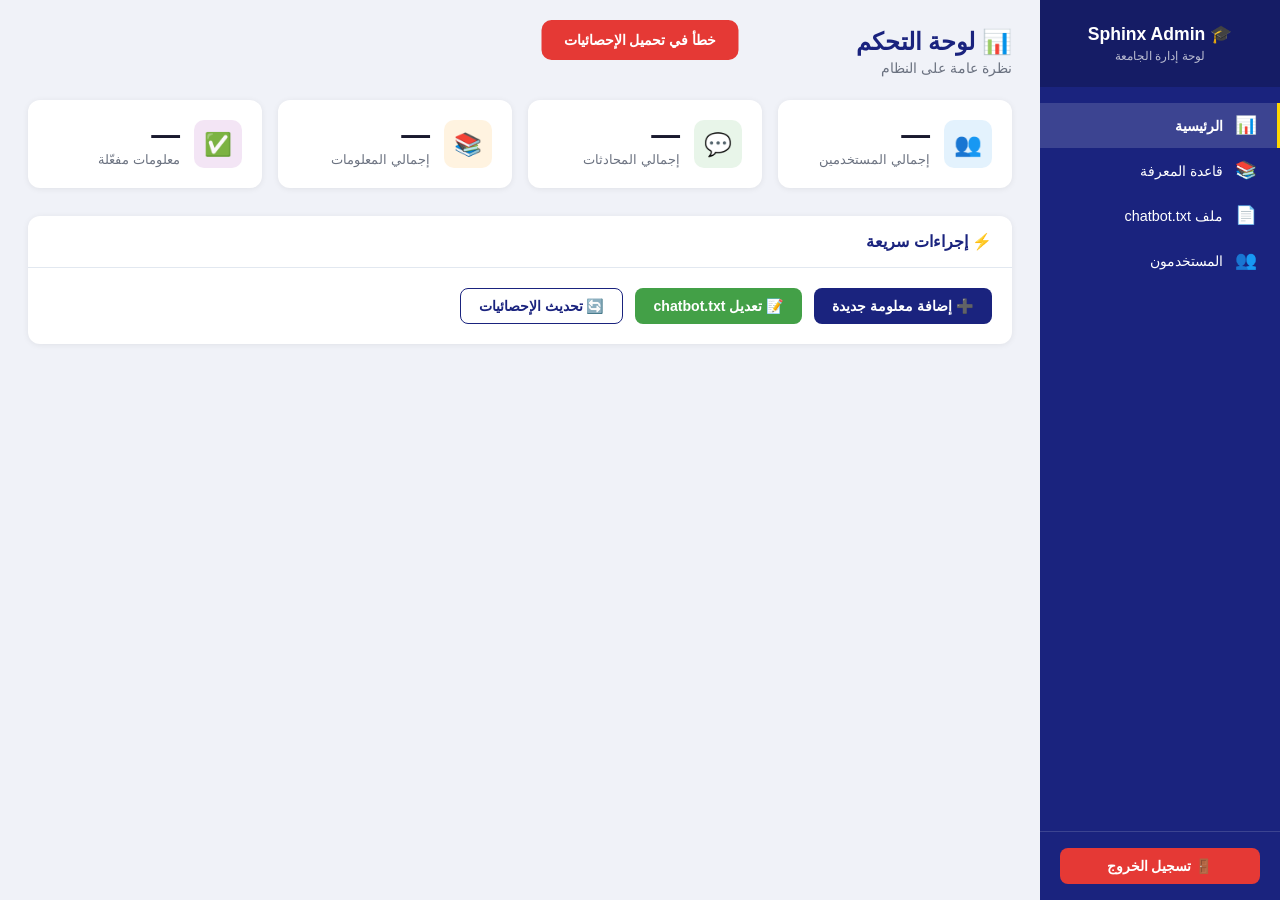
==== templates/admin.html @ 742e7df0 "Add files via upload" ====
<!DOCTYPE html>
<html lang="ar" dir="rtl">
<head>
  <meta charset="UTF-8" />
  <meta name="viewport" content="width=device-width, initial-scale=1.0" />
  <title>لوحة إدارة Sphinx University</title>
  <style>
    :root {
      --primary: #1a237e;
      --primary-light: #3949ab;
      --accent: #ffd600;
      --danger: #e53935;
      --success: #43a047;
      --warning: #fb8c00;
      --bg: #f0f2f8;
      --card: #ffffff;
      --text: #1a1a2e;
      --muted: #6b7280;
      --border: #e2e8f0;
    }

    * { box-sizing: border-box; margin: 0; padding: 0; }

    body {
      font-family: 'Segoe UI', Tahoma, Arial, sans-serif;
      background: var(--bg);
      color: var(--text);
      min-height: 100vh;
    }

    /* ── Sidebar ── */
    .layout { display: flex; min-height: 100vh; }

    .sidebar {
      width: 240px;
      background: var(--primary);
      color: #fff;
      display: flex;
      flex-direction: column;
      padding: 0;
      flex-shrink: 0;
    }

    .sidebar-logo {
      padding: 24px 20px;
      background: rgba(0,0,0,0.2);
      text-align: center;
    }
    .sidebar-logo h2 { font-size: 1.1rem; font-weight: 700; }
    .sidebar-logo p { font-size: 0.75rem; opacity: 0.7; margin-top: 4px; }

    .sidebar-nav { flex: 1; padding: 16px 0; }
    .nav-item {
      display: flex; align-items: center; gap: 12px;
      padding: 12px 20px; cursor: pointer;
      transition: background 0.2s; font-size: 0.9rem;
      border-right: 3px solid transparent;
    }
    .nav-item:hover { background: rgba(255,255,255,0.1); }
    .nav-item.active {
      background: rgba(255,255,255,0.15);
      border-right-color: var(--accent);
      font-weight: 600;
    }
    .nav-item .icon { font-size: 1.1rem; width: 22px; text-align: center; }

    .sidebar-footer {
      padding: 16px 20px;
      border-top: 1px solid rgba(255,255,255,0.15);
    }
    .logout-btn {
      width: 100%; padding: 10px; background: var(--danger);
      color: #fff; border: none; border-radius: 8px;
      cursor: pointer; font-size: 0.88rem; font-weight: 600;
    }
    .logout-btn:hover { background: #c62828; }

    /* ── Main Content ── */
    .main {
      flex: 1; padding: 28px; overflow-y: auto;
    }

    .page { display: none; }
    .page.active { display: block; }

    .page-header {
      margin-bottom: 24px;
    }
    .page-header h1 { font-size: 1.5rem; font-weight: 700; color: var(--primary); }
    .page-header p { color: var(--muted); font-size: 0.9rem; margin-top: 4px; }

    /* ── Stat Cards ── */
    .stats-grid {
      display: grid;
      grid-template-columns: repeat(auto-fit, minmax(180px, 1fr));
      gap: 16px;
      margin-bottom: 28px;
    }
    .stat-card {
      background: var(--card); border-radius: 12px;
      padding: 20px; box-shadow: 0 1px 6px rgba(0,0,0,0.07);
      display: flex; align-items: center; gap: 14px;
    }
    .stat-icon {
      width: 48px; height: 48px; border-radius: 10px;
      display: flex; align-items: center; justify-content: center;
      font-size: 1.4rem;
    }
    .stat-icon.blue { background: #e3f2fd; }
    .stat-icon.green { background: #e8f5e9; }
    .stat-icon.orange { background: #fff3e0; }
    .stat-icon.purple { background: #f3e5f5; }
    .stat-value { font-size: 1.8rem; font-weight: 700; line-height: 1; }
    .stat-label { font-size: 0.8rem; color: var(--muted); margin-top: 3px; }

    /* ── Card ── */
    .card {
      background: var(--card); border-radius: 12px;
      box-shadow: 0 1px 6px rgba(0,0,0,0.07);
      margin-bottom: 20px;
    }
    .card-header {
      padding: 16px 20px;
      border-bottom: 1px solid var(--border);
      display: flex; align-items: center; justify-content: space-between;
    }
    .card-header h3 { font-size: 1rem; font-weight: 600; color: var(--primary); }
    .card-body { padding: 20px; }

    /* ── Form ── */
    .form-row { display: grid; grid-template-columns: 1fr 1fr; gap: 14px; }
    .form-group { margin-bottom: 14px; }
    .form-group label {
      display: block; font-size: 0.84rem;
      font-weight: 600; color: var(--text); margin-bottom: 6px;
    }
    .form-group input,
    .form-group select,
    .form-group textarea {
      width: 100%; padding: 10px 12px;
      border: 1px solid var(--border); border-radius: 8px;
      font-size: 0.9rem; font-family: inherit;
      transition: border-color 0.2s;
      background: #fafafa;
    }
    .form-group input:focus,
    .form-group select:focus,
    .form-group textarea:focus {
      outline: none; border-color: var(--primary-light);
      background: #fff;
    }
    .form-group textarea { resize: vertical; min-height: 90px; }

    /* ── Buttons ── */
    .btn {
      padding: 9px 18px; border: none; border-radius: 8px;
      font-size: 0.88rem; font-weight: 600; cursor: pointer;
      transition: all 0.2s; display: inline-flex; align-items: center; gap: 6px;
    }
    .btn-primary { background: var(--primary); color: #fff; }
    .btn-primary:hover { background: var(--primary-light); }
    .btn-success { background: var(--success); color: #fff; }
    .btn-success:hover { background: #388e3c; }
    .btn-danger { background: var(--danger); color: #fff; }
    .btn-danger:hover { background: #c62828; }
    .btn-warning { background: var(--warning); color: #fff; }
    .btn-warning:hover { background: #e65100; }
    .btn-sm { padding: 5px 11px; font-size: 0.8rem; }
    .btn-outline {
      background: transparent; border: 1px solid var(--primary);
      color: var(--primary);
    }
    .btn-outline:hover { background: var(--primary); color: #fff; }

    /* ── Table ── */
    .table-wrap { overflow-x: auto; }
    table { width: 100%; border-collapse: collapse; font-size: 0.88rem; }
    thead th {
      background: #f8fafc; padding: 10px 14px;
      text-align: right; font-weight: 600;
      color: var(--muted); border-bottom: 1px solid var(--border);
    }
    tbody td {
      padding: 10px 14px; border-bottom: 1px solid var(--border);
      vertical-align: middle;
    }
    tbody tr:last-child td { border-bottom: none; }
    tbody tr:hover { background: #f8fafc; }

    .badge {
      display: inline-block; padding: 2px 9px;
      border-radius: 20px; font-size: 0.75rem; font-weight: 600;
    }
    .badge-active { background: #e8f5e9; color: var(--success); }
    .badge-inactive { background: #ffebee; color: var(--danger); }

    .actions { display: flex; gap: 6px; flex-wrap: wrap; }

    /* ── Textarea (chatbot.txt editor) ── */
    .txt-editor {
      width: 100%; min-height: 380px;
      font-family: 'Courier New', monospace;
      font-size: 0.85rem; line-height: 1.6;
      padding: 14px; border: 1px solid var(--border);
      border-radius: 8px; resize: vertical;
      background: #fafafa;
    }
    .txt-editor:focus { outline: none; border-color: var(--primary-light); background: #fff; }

    /* ── Toast ── */
    .toast-container {
      position: fixed; top: 20px; left: 50%; transform: translateX(-50%);
      z-index: 999; display: flex; flex-direction: column; gap: 8px; pointer-events: none;
    }
    .toast {
      padding: 12px 22px; border-radius: 10px;
      font-size: 0.9rem; font-weight: 600; color: #fff;
      animation: fadeInDown 0.3s ease;
      pointer-events: none;
    }
    .toast.success { background: var(--success); }
    .toast.error { background: var(--danger); }
    .toast.info { background: var(--primary-light); }
    @keyframes fadeInDown {
      from { opacity: 0; transform: translateY(-12px); }
      to { opacity: 1; transform: translateY(0); }
    }

    /* ── Modal ── */
    .modal-overlay {
      display: none; position: fixed; inset: 0;
      background: rgba(0,0,0,0.45); z-index: 100;
      align-items: center; justify-content: center;
    }
    .modal-overlay.open { display: flex; }
    .modal {
      background: var(--card); border-radius: 14px;
      padding: 28px; width: 92%; max-width: 520px;
      max-height: 90vh; overflow-y: auto;
      box-shadow: 0 8px 32px rgba(0,0,0,0.18);
    }
    .modal h3 { font-size: 1.1rem; font-weight: 700; margin-bottom: 18px; color: var(--primary); }
    .modal-actions { display: flex; gap: 10px; justify-content: flex-end; margin-top: 18px; }

    /* ── Loading ── */
    .loading {
      text-align: center; padding: 40px;
      color: var(--muted); font-size: 0.9rem;
    }

    .empty-state {
      text-align: center; padding: 40px;
      color: var(--muted);
    }
    .empty-state .icon { font-size: 2.5rem; margin-bottom: 10px; }

    /* truncate long text in table */
    .text-truncate {
      max-width: 220px; white-space: nowrap;
      overflow: hidden; text-overflow: ellipsis;
    }
  </style>
</head>
<body>

<div class="toast-container" id="toastContainer"></div>

<!-- Edit Modal -->
<div class="modal-overlay" id="editModal">
  <div class="modal">
    <h3>✏️ تعديل المعلومة</h3>
    <input type="hidden" id="editId" />
    <div class="form-row">
      <div class="form-group">
        <label>التصنيف</label>
        <input type="text" id="editCategory" placeholder="مثال: أكاديمي، مالي..." />
      </div>
      <div class="form-group">
        <label>العنوان</label>
        <input type="text" id="editTitle" placeholder="عنوان المعلومة" />
      </div>
    </div>
    <div class="form-group">
      <label>المحتوى</label>
      <textarea id="editContent" rows="5" placeholder="محتوى المعلومة..."></textarea>
    </div>
    <div class="modal-actions">
      <button class="btn btn-outline" onclick="closeModal()">إلغاء</button>
      <button class="btn btn-primary" onclick="saveEdit()">💾 حفظ التعديلات</button>
    </div>
  </div>
</div>

<div class="layout">
  <!-- Sidebar -->
  <aside class="sidebar">
    <div class="sidebar-logo">
      <h2>🎓 Sphinx Admin</h2>
      <p>لوحة إدارة الجامعة</p>
    </div>
    <nav class="sidebar-nav">
      <div class="nav-item active" onclick="showPage('dashboard')" id="nav-dashboard">
        <span class="icon">📊</span> الرئيسية
      </div>
      <div class="nav-item" onclick="showPage('knowledge')" id="nav-knowledge">
        <span class="icon">📚</span> قاعدة المعرفة
      </div>
      <div class="nav-item" onclick="showPage('txteditor')" id="nav-txteditor">
        <span class="icon">📄</span> ملف chatbot.txt
      </div>
      <div class="nav-item" onclick="showPage('users')" id="nav-users">
        <span class="icon">👥</span> المستخدمون
      </div>
    </nav>
    <div class="sidebar-footer">
      <button class="logout-btn" onclick="adminLogout()">🚪 تسجيل الخروج</button>
    </div>
  </aside>

  <!-- Main -->
  <main class="main">

    <!-- ── Dashboard ── -->
    <div class="page active" id="page-dashboard">
      <div class="page-header">
        <h1>📊 لوحة التحكم</h1>
        <p>نظرة عامة على النظام</p>
      </div>
      <div class="stats-grid">
        <div class="stat-card">
          <div class="stat-icon blue">👥</div>
          <div>
            <div class="stat-value" id="stat-users">—</div>
            <div class="stat-label">إجمالي المستخدمين</div>
          </div>
        </div>
        <div class="stat-card">
          <div class="stat-icon green">💬</div>
          <div>
            <div class="stat-value" id="stat-chats">—</div>
            <div class="stat-label">إجمالي المحادثات</div>
          </div>
        </div>
        <div class="stat-card">
          <div class="stat-icon orange">📚</div>
          <div>
            <div class="stat-value" id="stat-knowledge">—</div>
            <div class="stat-label">إجمالي المعلومات</div>
          </div>
        </div>
        <div class="stat-card">
          <div class="stat-icon purple">✅</div>
          <div>
            <div class="stat-value" id="stat-active">—</div>
            <div class="stat-label">معلومات مفعّلة</div>
          </div>
        </div>
      </div>

      <div class="card">
        <div class="card-header">
          <h3>⚡ إجراءات سريعة</h3>
        </div>
        <div class="card-body" style="display:flex; gap:12px; flex-wrap:wrap;">
          <button class="btn btn-primary" onclick="showPage('knowledge')">➕ إضافة معلومة جديدة</button>
          <button class="btn btn-success" onclick="showPage('txteditor')">📝 تعديل chatbot.txt</button>
          <button class="btn btn-outline" onclick="loadStats()">🔄 تحديث الإحصائيات</button>
        </div>
      </div>
    </div>

    <!-- ── Knowledge Base ── -->
    <div class="page" id="page-knowledge">
      <div class="page-header">
        <h1>📚 قاعدة المعرفة</h1>
        <p>إضافة وتعديل المعلومات التي يستخدمها الشات بوت</p>
      </div>

      <!-- Add Form -->
      <div class="card">
        <div class="card-header">
          <h3>➕ إضافة معلومة جديدة</h3>
        </div>
        <div class="card-body">
          <div class="form-row">
            <div class="form-group">
              <label>التصنيف</label>
              <input type="text" id="newCategory" placeholder="مثال: أكاديمي، مالي، قسم الهندسة..." />
            </div>
            <div class="form-group">
              <label>العنوان *</label>
              <input type="text" id="newTitle" placeholder="عنوان المعلومة" />
            </div>
          </div>
          <div class="form-group">
            <label>المحتوى *</label>
            <textarea id="newContent" rows="4" placeholder="اكتب المعلومة بالتفصيل هنا..."></textarea>
          </div>
          <button class="btn btn-primary" onclick="addEntry()">💾 حفظ المعلومة</button>
        </div>
      </div>

      <!-- Entries Table -->
      <div class="card">
        <div class="card-header">
          <h3>📋 المعلومات المحفوظة</h3>
          <button class="btn btn-outline btn-sm" onclick="loadEntries()">🔄 تحديث</button>
        </div>
        <div class="card-body">
          <div class="table-wrap">
            <table id="entriesTable">
              <thead>
                <tr>
                  <th>#</th>
                  <th>التصنيف</th>
                  <th>العنوان</th>
                  <th>المحتوى</th>
                  <th>الحالة</th>
                  <th>الإجراءات</th>
                </tr>
              </thead>
              <tbody id="entriesBody">
                <tr><td colspan="6" class="loading">⏳ جارٍ التحميل...</td></tr>
              </tbody>
            </table>
          </div>
        </div>
      </div>
    </div>

    <!-- ── chatbot.txt Editor ── -->
    <div class="page" id="page-txteditor">
      <div class="page-header">
        <h1>📄 تعديل chatbot.txt</h1>
        <p>تعديل مباشر لملف المعرفة الأساسي</p>
      </div>
      <div class="card">
        <div class="card-header">
          <h3>📝 محتوى الملف</h3>
          <div style="display:flex; gap:8px;">
            <button class="btn btn-outline btn-sm" onclick="loadTxt()">🔄 تحديث</button>
            <button class="btn btn-success btn-sm" onclick="saveTxt()">💾 حفظ</button>
          </div>
        </div>
        <div class="card-body">
          <p style="font-size:0.82rem; color:var(--muted); margin-bottom:10px;">
            ⚠️ هذا الملف هو المصدر الأساسي للمعرفة. أي تعديل يؤثر فوراً على الشات بوت.
          </p>
          <textarea class="txt-editor" id="txtContent" placeholder="محتوى chatbot.txt..."></textarea>
          <div style="margin-top:12px; display:flex; justify-content:flex-end;">
            <button class="btn btn-success" onclick="saveTxt()">💾 حفظ التغييرات</button>
          </div>
        </div>
      </div>
    </div>

    <!-- ── Users ── -->
    <div class="page" id="page-users">
      <div class="page-header">
        <h1>👥 المستخدمون</h1>
        <p>إدارة حسابات الطلاب المسجلين</p>
      </div>
      <div class="card">
        <div class="card-header">
          <h3>قائمة المستخدمين</h3>
          <button class="btn btn-outline btn-sm" onclick="loadUsers()">🔄 تحديث</button>
        </div>
        <div class="card-body">
          <div class="table-wrap">
            <table>
              <thead>
                <tr>
                  <th>#</th>
                  <th>اسم المستخدم</th>
                  <th>عدد المحادثات</th>
                  <th>الإجراءات</th>
                </tr>
              </thead>
              <tbody id="usersBody">
                <tr><td colspan="4" class="loading">⏳ جارٍ التحميل...</td></tr>
              </tbody>
            </table>
          </div>
        </div>
      </div>
    </div>

  </main>
</div>

<script>
  // ── Navigation ──
  function showPage(name) {
    document.querySelectorAll('.page').forEach(p => p.classList.remove('active'));
    document.querySelectorAll('.nav-item').forEach(n => n.classList.remove('active'));
    document.getElementById('page-' + name).classList.add('active');
    document.getElementById('nav-' + name).classList.add('active');

    if (name === 'dashboard') loadStats();
    if (name === 'knowledge') loadEntries();
    if (name === 'txteditor') loadTxt();
    if (name === 'users') loadUsers();
  }

  // ── Toast ──
  function toast(msg, type = 'info') {
    const c = document.getElementById('toastContainer');
    const t = document.createElement('div');
    t.className = `toast ${type}`;
    t.textContent = msg;
    c.appendChild(t);
    setTimeout(() => t.remove(), 3500);
  }

  // ── Logout ──
  async function adminLogout() {
    await fetch('/logout', { method: 'POST', credentials: 'include' });
    window.location.href = '/';
  }

  // ── Stats ──
  async function loadStats() {
    try {
      const r = await fetch('/admin/stats', { credentials: 'include' });
      const d = await r.json();
      if (d.success) {
        document.getElementById('stat-users').textContent = d.stats.total_users;
        document.getElementById('stat-chats').textContent = d.stats.total_chats;
        document.getElementById('stat-knowledge').textContent = d.stats.total_knowledge;
        document.getElementById('stat-active').textContent = d.stats.active_knowledge;
      }
    } catch (e) { toast('خطأ في تحميل الإحصائيات', 'error'); }
  }

  // ── Knowledge Entries ──
  let allEntries = [];

  async function loadEntries() {
    document.getElementById('entriesBody').innerHTML = '<tr><td colspan="6" class="loading">⏳ جارٍ التحميل...</td></tr>';
    try {
      const r = await fetch('/admin/knowledge', { credentials: 'include' });
      const d = await r.json();
      allEntries = d.entries || [];
      renderEntries();
    } catch (e) {
      toast('خطأ في تحميل المعلومات', 'error');
    }
  }

  function renderEntries() {
    const tbody = document.getElementById('entriesBody');
    if (!allEntries.length) {
      tbody.innerHTML = '<tr><td colspan="6"><div class="empty-state"><div class="icon">📭</div><p>لا توجد معلومات بعد</p></div></td></tr>';
      return;
    }
    tbody.innerHTML = allEntries.map((e, i) => `
      <tr>
        <td>${i + 1}</td>
        <td><span style="background:#e3f2fd;color:#1a237e;padding:2px 9px;border-radius:12px;font-size:0.78rem;">${e.category}</span></td>
        <td class="text-truncate" title="${e.title}">${e.title}</td>
        <td class="text-truncate" title="${e.content}">${e.content}</td>
        <td>
          <span class="badge ${e.is_active ? 'badge-active' : 'badge-inactive'}">
            ${e.is_active ? '✅ مفعّل' : '❌ معطّل'}
          </span>
        </td>
        <td>
          <div class="actions">
            <button class="btn btn-warning btn-sm" onclick="openEdit(${e.id})">✏️ تعديل</button>
            <button class="btn btn-outline btn-sm" onclick="toggleEntry(${e.id})">🔄 تبديل</button>
            <button class="btn btn-danger btn-sm" onclick="deleteEntry(${e.id})">🗑️ حذف</button>
          </div>
        </td>
      </tr>
    `).join('');
  }

  async function addEntry() {
    const category = document.getElementById('newCategory').value.trim() || 'General';
    const title = document.getElementById('newTitle').value.trim();
    const content = document.getElementById('newContent').value.trim();

    if (!title || !content) { toast('العنوان والمحتوى مطلوبان ⚠️', 'error'); return; }

    try {
      const r = await fetch('/admin/knowledge', {
        method: 'POST',
        headers: { 'Content-Type': 'application/json' },
        credentials: 'include',
        body: JSON.stringify({ category, title, content })
      });
      const d = await r.json();
      if (d.success) {
        toast('✅ تمت الإضافة بنجاح!', 'success');
        document.getElementById('newCategory').value = '';
        document.getElementById('newTitle').value = '';
        document.getElementById('newContent').value = '';
        loadEntries();
      } else {
        toast(d.error || 'خطأ في الإضافة', 'error');
      }
    } catch (e) { toast('خطأ في الاتصال', 'error'); }
  }

  async function deleteEntry(id) {
    if (!confirm('هل أنت متأكد من حذف هذه المعلومة؟')) return;
    try {
      const r = await fetch(`/admin/knowledge/${id}`, { method: 'DELETE', credentials: 'include' });
      const d = await r.json();
      if (d.success) { toast('🗑️ تم الحذف', 'info'); loadEntries(); }
      else toast(d.error, 'error');
    } catch (e) { toast('خطأ في الحذف', 'error'); }
  }

  async function toggleEntry(id) {
    try {
      const r = await fetch(`/admin/knowledge/${id}/toggle`, { method: 'POST', credentials: 'include' });
      const d = await r.json();
      if (d.success) { toast(d.message, 'info'); loadEntries(); }
      else toast(d.error, 'error');
    } catch (e) { toast('خطأ', 'error'); }
  }

  // ── Edit Modal ──
  function openEdit(id) {
    const entry = allEntries.find(e => e.id === id);
    if (!entry) return;
    document.getElementById('editId').value = entry.id;
    document.getElementById('editCategory').value = entry.category;
    document.getElementById('editTitle').value = entry.title;
    document.getElementById('editContent').value = entry.content;
    document.getElementById('editModal').classList.add('open');
  }

  function closeModal() {
    document.getElementById('editModal').classList.remove('open');
  }

  async function saveEdit() {
    const id = document.getElementById('editId').value;
    const category = document.getElementById('editCategory').value.trim() || 'General';
    const title = document.getElementById('editTitle').value.trim();
    const content = document.getElementById('editContent').value.trim();

    if (!title || !content) { toast('العنوان والمحتوى مطلوبان', 'error'); return; }

    try {
      const r = await fetch(`/admin/knowledge/${id}`, {
        method: 'PUT',
        headers: { 'Content-Type': 'application/json' },
        credentials: 'include',
        body: JSON.stringify({ category, title, content })
      });
      const d = await r.json();
      if (d.success) { toast('✅ تم التحديث!', 'success'); closeModal(); loadEntries(); }
      else toast(d.error, 'error');
    } catch (e) { toast('خطأ في التحديث', 'error'); }
  }

  // Close modal on overlay click
  document.getElementById('editModal').addEventListener('click', function(e) {
    if (e.target === this) closeModal();
  });

  // ── chatbot.txt ──
  async function loadTxt() {
    try {
      const r = await fetch('/admin/chatbot-txt', { credentials: 'include' });
      const d = await r.json();
      if (d.success) document.getElementById('txtContent').value = d.content;
      else toast(d.error, 'error');
    } catch (e) { toast('خطأ في تحميل الملف', 'error'); }
  }

  async function saveTxt() {
    const content = document.getElementById('txtContent').value;
    try {
      const r = await fetch('/admin/chatbot-txt', {
        method: 'POST',
        headers: { 'Content-Type': 'application/json' },
        credentials: 'include',
        body: JSON.stringify({ content })
      });
      const d = await r.json();
      if (d.success) toast(d.message, 'success');
      else toast(d.error, 'error');
    } catch (e) { toast('خطأ في الحفظ', 'error'); }
  }

  // ── Users ──
  async function loadUsers() {
    document.getElementById('usersBody').innerHTML = '<tr><td colspan="4" class="loading">⏳ جارٍ التحميل...</td></tr>';
    try {
      const r = await fetch('/admin/users', { credentials: 'include' });
      const d = await r.json();
      const users = d.users || [];
      if (!users.length) {
        document.getElementById('usersBody').innerHTML = '<tr><td colspan="4"><div class="empty-state"><div class="icon">👥</div><p>لا يوجد مستخدمون</p></div></td></tr>';
        return;
      }
      document.getElementById('usersBody').innerHTML = users.map((u, i) => `
        <tr>
          <td>${i + 1}</td>
          <td><strong>${u.username}</strong></td>
          <td>${u.chat_count}</td>
          <td>
            <button class="btn btn-danger btn-sm" onclick="deleteUser(${u.id}, '${u.username}')">🗑️ حذف</button>
          </td>
        </tr>
      `).join('');
    } catch (e) { toast('خطأ في تحميل المستخدمين', 'error'); }
  }

  async function deleteUser(id, name) {
    if (!confirm(`هل أنت متأكد من حذف المستخدم "${name}"؟ سيتم حذف جميع محادثاته أيضاً.`)) return;
    try {
      const r = await fetch(`/admin/users/${id}`, { method: 'DELETE', credentials: 'include' });
      const d = await r.json();
      if (d.success) { toast('تم حذف المستخدم', 'info'); loadUsers(); }
      else toast(d.error, 'error');
    } catch (e) { toast('خطأ في الحذف', 'error'); }
  }

  // ── Init ──
  loadStats();
</script>
</body>
</html>
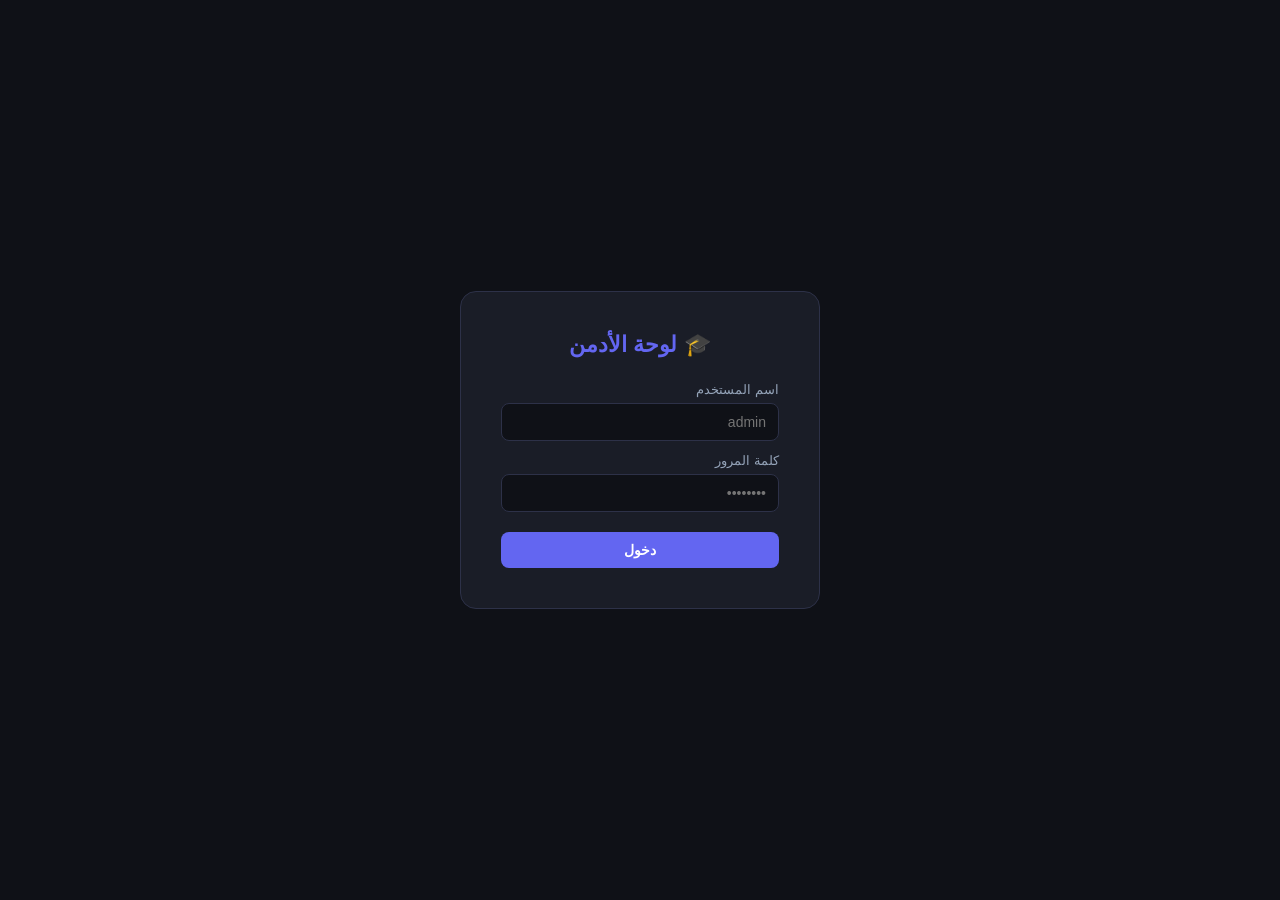
==== commit 0d551b0a: "Add files via upload" ====
--- a/templates/admin.html
+++ b/templates/admin.html
@@ -2,727 +2,515 @@
 <html lang="ar" dir="rtl">
 <head>
   <meta charset="UTF-8" />
-  <meta name="viewport" content="width=device-width, initial-scale=1.0" />
-  <title>لوحة إدارة Sphinx University</title>
+  <meta name="viewport" content="width=device-width, initial-scale=1.0"/>
+  <title>Admin Panel - Sphinx University</title>
   <style>
-    :root {
-      --primary: #1a237e;
-      --primary-light: #3949ab;
-      --accent: #ffd600;
-      --danger: #e53935;
-      --success: #43a047;
-      --warning: #fb8c00;
-      --bg: #f0f2f8;
-      --card: #ffffff;
-      --text: #1a1a2e;
-      --muted: #6b7280;
-      --border: #e2e8f0;
-    }
-
     * { box-sizing: border-box; margin: 0; padding: 0; }
-
-    body {
-      font-family: 'Segoe UI', Tahoma, Arial, sans-serif;
-      background: var(--bg);
-      color: var(--text);
-      min-height: 100vh;
-    }
-
-    /* ── Sidebar ── */
-    .layout { display: flex; min-height: 100vh; }
-
-    .sidebar {
-      width: 240px;
-      background: var(--primary);
-      color: #fff;
-      display: flex;
-      flex-direction: column;
-      padding: 0;
-      flex-shrink: 0;
-    }
-
-    .sidebar-logo {
-      padding: 24px 20px;
-      background: rgba(0,0,0,0.2);
-      text-align: center;
-    }
-    .sidebar-logo h2 { font-size: 1.1rem; font-weight: 700; }
-    .sidebar-logo p { font-size: 0.75rem; opacity: 0.7; margin-top: 4px; }
-
-    .sidebar-nav { flex: 1; padding: 16px 0; }
-    .nav-item {
-      display: flex; align-items: center; gap: 12px;
-      padding: 12px 20px; cursor: pointer;
-      transition: background 0.2s; font-size: 0.9rem;
-      border-right: 3px solid transparent;
-    }
-    .nav-item:hover { background: rgba(255,255,255,0.1); }
-    .nav-item.active {
-      background: rgba(255,255,255,0.15);
-      border-right-color: var(--accent);
-      font-weight: 600;
-    }
-    .nav-item .icon { font-size: 1.1rem; width: 22px; text-align: center; }
-
-    .sidebar-footer {
-      padding: 16px 20px;
-      border-top: 1px solid rgba(255,255,255,0.15);
-    }
-    .logout-btn {
-      width: 100%; padding: 10px; background: var(--danger);
-      color: #fff; border: none; border-radius: 8px;
-      cursor: pointer; font-size: 0.88rem; font-weight: 600;
-    }
-    .logout-btn:hover { background: #c62828; }
-
-    /* ── Main Content ── */
-    .main {
-      flex: 1; padding: 28px; overflow-y: auto;
-    }
-
+    body { font-family: 'Segoe UI', Tahoma, Arial, sans-serif; background: #0f1117; color: #e2e8f0; direction: rtl; }
+
+    /* Sidebar */
+    .sidebar { position: fixed; right: 0; top: 0; width: 240px; height: 100vh; background: #1a1d27; border-left: 1px solid #2d3148; padding: 24px 16px; display: flex; flex-direction: column; gap: 8px; z-index: 100; }
+    .sidebar-logo { font-size: 20px; font-weight: 700; color: #6366f1; margin-bottom: 24px; text-align: center; }
+    .nav-item { display: flex; align-items: center; gap: 10px; padding: 10px 14px; border-radius: 10px; cursor: pointer; color: #94a3b8; font-size: 14px; transition: all 0.2s; border: none; background: none; width: 100%; text-align: right; }
+    .nav-item:hover, .nav-item.active { background: #2d3148; color: #e2e8f0; }
+    .nav-item span.icon { font-size: 18px; }
+
+    /* Main */
+    .main { margin-right: 240px; padding: 32px; min-height: 100vh; }
     .page { display: none; }
     .page.active { display: block; }
 
-    .page-header {
-      margin-bottom: 24px;
-    }
-    .page-header h1 { font-size: 1.5rem; font-weight: 700; color: var(--primary); }
-    .page-header p { color: var(--muted); font-size: 0.9rem; margin-top: 4px; }
-
-    /* ── Stat Cards ── */
-    .stats-grid {
-      display: grid;
-      grid-template-columns: repeat(auto-fit, minmax(180px, 1fr));
-      gap: 16px;
-      margin-bottom: 28px;
-    }
-    .stat-card {
-      background: var(--card); border-radius: 12px;
-      padding: 20px; box-shadow: 0 1px 6px rgba(0,0,0,0.07);
-      display: flex; align-items: center; gap: 14px;
-    }
-    .stat-icon {
-      width: 48px; height: 48px; border-radius: 10px;
-      display: flex; align-items: center; justify-content: center;
-      font-size: 1.4rem;
-    }
-    .stat-icon.blue { background: #e3f2fd; }
-    .stat-icon.green { background: #e8f5e9; }
-    .stat-icon.orange { background: #fff3e0; }
-    .stat-icon.purple { background: #f3e5f5; }
-    .stat-value { font-size: 1.8rem; font-weight: 700; line-height: 1; }
-    .stat-label { font-size: 0.8rem; color: var(--muted); margin-top: 3px; }
-
-    /* ── Card ── */
-    .card {
-      background: var(--card); border-radius: 12px;
-      box-shadow: 0 1px 6px rgba(0,0,0,0.07);
-      margin-bottom: 20px;
-    }
-    .card-header {
-      padding: 16px 20px;
-      border-bottom: 1px solid var(--border);
-      display: flex; align-items: center; justify-content: space-between;
-    }
-    .card-header h3 { font-size: 1rem; font-weight: 600; color: var(--primary); }
-    .card-body { padding: 20px; }
-
-    /* ── Form ── */
-    .form-row { display: grid; grid-template-columns: 1fr 1fr; gap: 14px; }
-    .form-group { margin-bottom: 14px; }
-    .form-group label {
-      display: block; font-size: 0.84rem;
-      font-weight: 600; color: var(--text); margin-bottom: 6px;
-    }
-    .form-group input,
-    .form-group select,
-    .form-group textarea {
-      width: 100%; padding: 10px 12px;
-      border: 1px solid var(--border); border-radius: 8px;
-      font-size: 0.9rem; font-family: inherit;
-      transition: border-color 0.2s;
-      background: #fafafa;
-    }
-    .form-group input:focus,
-    .form-group select:focus,
-    .form-group textarea:focus {
-      outline: none; border-color: var(--primary-light);
-      background: #fff;
-    }
-    .form-group textarea { resize: vertical; min-height: 90px; }
-
-    /* ── Buttons ── */
-    .btn {
-      padding: 9px 18px; border: none; border-radius: 8px;
-      font-size: 0.88rem; font-weight: 600; cursor: pointer;
-      transition: all 0.2s; display: inline-flex; align-items: center; gap: 6px;
-    }
-    .btn-primary { background: var(--primary); color: #fff; }
-    .btn-primary:hover { background: var(--primary-light); }
-    .btn-success { background: var(--success); color: #fff; }
-    .btn-success:hover { background: #388e3c; }
-    .btn-danger { background: var(--danger); color: #fff; }
-    .btn-danger:hover { background: #c62828; }
-    .btn-warning { background: var(--warning); color: #fff; }
-    .btn-warning:hover { background: #e65100; }
-    .btn-sm { padding: 5px 11px; font-size: 0.8rem; }
-    .btn-outline {
-      background: transparent; border: 1px solid var(--primary);
-      color: var(--primary);
-    }
-    .btn-outline:hover { background: var(--primary); color: #fff; }
-
-    /* ── Table ── */
-    .table-wrap { overflow-x: auto; }
-    table { width: 100%; border-collapse: collapse; font-size: 0.88rem; }
-    thead th {
-      background: #f8fafc; padding: 10px 14px;
-      text-align: right; font-weight: 600;
-      color: var(--muted); border-bottom: 1px solid var(--border);
-    }
-    tbody td {
-      padding: 10px 14px; border-bottom: 1px solid var(--border);
-      vertical-align: middle;
-    }
-    tbody tr:last-child td { border-bottom: none; }
-    tbody tr:hover { background: #f8fafc; }
-
-    .badge {
-      display: inline-block; padding: 2px 9px;
-      border-radius: 20px; font-size: 0.75rem; font-weight: 600;
-    }
-    .badge-active { background: #e8f5e9; color: var(--success); }
-    .badge-inactive { background: #ffebee; color: var(--danger); }
-
-    .actions { display: flex; gap: 6px; flex-wrap: wrap; }
-
-    /* ── Textarea (chatbot.txt editor) ── */
-    .txt-editor {
-      width: 100%; min-height: 380px;
-      font-family: 'Courier New', monospace;
-      font-size: 0.85rem; line-height: 1.6;
-      padding: 14px; border: 1px solid var(--border);
-      border-radius: 8px; resize: vertical;
-      background: #fafafa;
-    }
-    .txt-editor:focus { outline: none; border-color: var(--primary-light); background: #fff; }
-
-    /* ── Toast ── */
-    .toast-container {
-      position: fixed; top: 20px; left: 50%; transform: translateX(-50%);
-      z-index: 999; display: flex; flex-direction: column; gap: 8px; pointer-events: none;
-    }
-    .toast {
-      padding: 12px 22px; border-radius: 10px;
-      font-size: 0.9rem; font-weight: 600; color: #fff;
-      animation: fadeInDown 0.3s ease;
-      pointer-events: none;
-    }
-    .toast.success { background: var(--success); }
-    .toast.error { background: var(--danger); }
-    .toast.info { background: var(--primary-light); }
-    @keyframes fadeInDown {
-      from { opacity: 0; transform: translateY(-12px); }
-      to { opacity: 1; transform: translateY(0); }
-    }
-
-    /* ── Modal ── */
-    .modal-overlay {
-      display: none; position: fixed; inset: 0;
-      background: rgba(0,0,0,0.45); z-index: 100;
-      align-items: center; justify-content: center;
-    }
-    .modal-overlay.open { display: flex; }
-    .modal {
-      background: var(--card); border-radius: 14px;
-      padding: 28px; width: 92%; max-width: 520px;
-      max-height: 90vh; overflow-y: auto;
-      box-shadow: 0 8px 32px rgba(0,0,0,0.18);
-    }
-    .modal h3 { font-size: 1.1rem; font-weight: 700; margin-bottom: 18px; color: var(--primary); }
-    .modal-actions { display: flex; gap: 10px; justify-content: flex-end; margin-top: 18px; }
-
-    /* ── Loading ── */
-    .loading {
-      text-align: center; padding: 40px;
-      color: var(--muted); font-size: 0.9rem;
-    }
-
-    .empty-state {
-      text-align: center; padding: 40px;
-      color: var(--muted);
-    }
-    .empty-state .icon { font-size: 2.5rem; margin-bottom: 10px; }
-
-    /* truncate long text in table */
-    .text-truncate {
-      max-width: 220px; white-space: nowrap;
-      overflow: hidden; text-overflow: ellipsis;
+    h1 { font-size: 24px; font-weight: 700; margin-bottom: 24px; color: #f1f5f9; }
+    h2 { font-size: 18px; font-weight: 600; margin-bottom: 16px; color: #cbd5e1; }
+
+    /* Stats Cards */
+    .stats-grid { display: grid; grid-template-columns: repeat(4, 1fr); gap: 16px; margin-bottom: 32px; }
+    .stat-card { background: #1a1d27; border: 1px solid #2d3148; border-radius: 12px; padding: 20px; text-align: center; }
+    .stat-card .num { font-size: 32px; font-weight: 700; color: #6366f1; }
+    .stat-card .label { font-size: 13px; color: #64748b; margin-top: 4px; }
+
+    /* Forms */
+    .card { background: #1a1d27; border: 1px solid #2d3148; border-radius: 12px; padding: 24px; margin-bottom: 24px; }
+    .form-grid { display: grid; grid-template-columns: 1fr 1fr; gap: 12px; }
+    .form-grid.three { grid-template-columns: 1fr 1fr 1fr; }
+    .form-group { display: flex; flex-direction: column; gap: 6px; }
+    .form-group.full { grid-column: 1 / -1; }
+    label { font-size: 13px; color: #94a3b8; }
+    input, select, textarea { background: #0f1117; border: 1px solid #2d3148; border-radius: 8px; padding: 10px 12px; color: #e2e8f0; font-size: 14px; width: 100%; outline: none; transition: border 0.2s; font-family: inherit; direction: rtl; }
+    input:focus, select:focus, textarea:focus { border-color: #6366f1; }
+    textarea { resize: vertical; min-height: 80px; }
+
+    /* Buttons */
+    .btn { padding: 10px 20px; border-radius: 8px; border: none; cursor: pointer; font-size: 14px; font-weight: 600; transition: all 0.2s; }
+    .btn-primary { background: #6366f1; color: white; }
+    .btn-primary:hover { background: #5254d4; }
+    .btn-danger { background: #ef4444; color: white; padding: 6px 12px; font-size: 12px; }
+    .btn-danger:hover { background: #dc2626; }
+    .btn-warning { background: #f59e0b; color: white; padding: 6px 12px; font-size: 12px; }
+    .btn-warning:hover { background: #d97706; }
+    .btn-sm { padding: 6px 12px; font-size: 12px; }
+
+    /* Table */
+    table { width: 100%; border-collapse: collapse; }
+    th { background: #1e2235; color: #64748b; font-size: 12px; font-weight: 600; padding: 12px 16px; text-align: right; border-bottom: 1px solid #2d3148; }
+    td { padding: 12px 16px; border-bottom: 1px solid #1e2235; font-size: 13px; vertical-align: middle; }
+    tr:last-child td { border-bottom: none; }
+    tr:hover td { background: #1e2235; }
+
+    /* Badges */
+    .badge { display: inline-block; padding: 3px 10px; border-radius: 20px; font-size: 11px; font-weight: 600; }
+    .badge-green { background: #14532d; color: #4ade80; }
+    .badge-red { background: #450a0a; color: #f87171; }
+    .badge-blue { background: #1e3a5f; color: #60a5fa; }
+    .badge-yellow { background: #451a03; color: #fbbf24; }
+
+    /* Alert */
+    .alert { padding: 12px 16px; border-radius: 8px; margin-bottom: 16px; font-size: 14px; }
+    .alert-success { background: #14532d; color: #4ade80; border: 1px solid #166534; }
+    .alert-error { background: #450a0a; color: #f87171; border: 1px solid #7f1d1d; }
+
+    /* Login overlay */
+    #login-overlay { position: fixed; inset: 0; background: #0f1117; display: flex; align-items: center; justify-content: center; z-index: 999; }
+    .login-box { background: #1a1d27; border: 1px solid #2d3148; border-radius: 16px; padding: 40px; width: 360px; }
+    .login-box h2 { text-align: center; margin-bottom: 24px; color: #6366f1; font-size: 22px; }
+
+    .actions-cell { display: flex; gap: 8px; }
+
+    @media (max-width: 900px) {
+      .sidebar { display: none; }
+      .main { margin-right: 0; padding: 16px; }
+      .stats-grid { grid-template-columns: 1fr 1fr; }
+      .form-grid, .form-grid.three { grid-template-columns: 1fr; }
     }
   </style>
 </head>
 <body>
 
-<div class="toast-container" id="toastContainer"></div>
-
-<!-- Edit Modal -->
-<div class="modal-overlay" id="editModal">
-  <div class="modal">
-    <h3>✏️ تعديل المعلومة</h3>
-    <input type="hidden" id="editId" />
-    <div class="form-row">
-      <div class="form-group">
-        <label>التصنيف</label>
-        <input type="text" id="editCategory" placeholder="مثال: أكاديمي، مالي..." />
-      </div>
-      <div class="form-group">
-        <label>العنوان</label>
-        <input type="text" id="editTitle" placeholder="عنوان المعلومة" />
-      </div>
-    </div>
-    <div class="form-group">
-      <label>المحتوى</label>
-      <textarea id="editContent" rows="5" placeholder="محتوى المعلومة..."></textarea>
-    </div>
-    <div class="modal-actions">
-      <button class="btn btn-outline" onclick="closeModal()">إلغاء</button>
-      <button class="btn btn-primary" onclick="saveEdit()">💾 حفظ التعديلات</button>
-    </div>
+<!-- Login Overlay -->
+<div id="login-overlay">
+  <div class="login-box">
+    <h2>🎓 لوحة الأدمن</h2>
+    <div id="login-alert"></div>
+    <div class="form-group" style="margin-bottom:12px">
+      <label>اسم المستخدم</label>
+      <input type="text" id="admin-username" placeholder="admin" />
+    </div>
+    <div class="form-group" style="margin-bottom:20px">
+      <label>كلمة المرور</label>
+      <input type="password" id="admin-password" placeholder="••••••••" />
+    </div>
+    <button class="btn btn-primary" style="width:100%" onclick="adminLogin()">دخول</button>
   </div>
 </div>
 
-<div class="layout">
-  <!-- Sidebar -->
-  <aside class="sidebar">
-    <div class="sidebar-logo">
-      <h2>🎓 Sphinx Admin</h2>
-      <p>لوحة إدارة الجامعة</p>
-    </div>
-    <nav class="sidebar-nav">
-      <div class="nav-item active" onclick="showPage('dashboard')" id="nav-dashboard">
-        <span class="icon">📊</span> الرئيسية
+<!-- Sidebar -->
+<div class="sidebar">
+  <div class="sidebar-logo">🎓 Sphinx Admin</div>
+  <button class="nav-item active" onclick="showPage('dashboard', this)"><span class="icon">📊</span> Dashboard</button>
+  <button class="nav-item" onclick="showPage('exams', this)"><span class="icon">📅</span> جداول الامتحانات</button>
+  <button class="nav-item" onclick="showPage('announcements', this)"><span class="icon">📢</span> الإعلانات</button>
+  <div style="flex:1"></div>
+  <button class="nav-item" onclick="adminLogout()" style="color:#ef4444"><span class="icon">🚪</span> تسجيل الخروج</button>
+</div>
+
+<!-- Main Content -->
+<div class="main">
+
+  <!-- Dashboard Page -->
+  <div id="page-dashboard" class="page active">
+    <h1>📊 لوحة التحكم</h1>
+    <div class="stats-grid">
+      <div class="stat-card"><div class="num" id="stat-users">-</div><div class="label">إجمالي الطلاب</div></div>
+      <div class="stat-card"><div class="num" id="stat-chats">-</div><div class="label">إجمالي المحادثات</div></div>
+      <div class="stat-card"><div class="num" id="stat-exams">-</div><div class="label">امتحانات مسجلة</div></div>
+      <div class="stat-card"><div class="num" id="stat-ann">-</div><div class="label">إعلانات نشطة</div></div>
+    </div>
+    <div class="card">
+      <h2>مرحباً بك في لوحة الأدمن 👋</h2>
+      <p style="color:#64748b; line-height:1.7; font-size:14px">
+        من هنا تستطيع إدارة جداول الامتحانات والإعلانات بشكل ديناميكي. 
+        البوت سيقرأ البيانات مباشرة من قاعدة البيانات ويرد على الطلاب بمعلومات حقيقية ومحدثة.
+      </p>
+    </div>
+  </div>
+
+  <!-- Exams Page -->
+  <div id="page-exams" class="page">
+    <h1>📅 جداول الامتحانات</h1>
+
+    <div class="card">
+      <h2>إضافة امتحان جديد</h2>
+      <div id="exam-alert"></div>
+      <div class="form-grid three">
+        <div class="form-group">
+          <label>اسم المادة *</label>
+          <input type="text" id="exam-course" placeholder="Artificial Intelligence" />
+        </div>
+        <div class="form-group">
+          <label>كود المادة</label>
+          <input type="text" id="exam-code" placeholder="CS401" />
+        </div>
+        <div class="form-group">
+          <label>تاريخ الامتحان *</label>
+          <input type="text" id="exam-date" placeholder="5 June 2025" />
+        </div>
+        <div class="form-group">
+          <label>الوقت</label>
+          <input type="text" id="exam-time" placeholder="10:00 AM" />
+        </div>
+        <div class="form-group">
+          <label>القاعة / المكان</label>
+          <input type="text" id="exam-location" placeholder="Hall A - Building 3" />
+        </div>
+        <div class="form-group">
+          <label>ملاحظات</label>
+          <input type="text" id="exam-notes" placeholder="أحضر الكارنيه" />
+        </div>
       </div>
-      <div class="nav-item" onclick="showPage('knowledge')" id="nav-knowledge">
-        <span class="icon">📚</span> قاعدة المعرفة
+      <div style="margin-top:16px">
+        <button class="btn btn-primary" onclick="addExam()">➕ إضافة الامتحان</button>
       </div>
-      <div class="nav-item" onclick="showPage('txteditor')" id="nav-txteditor">
-        <span class="icon">📄</span> ملف chatbot.txt
+    </div>
+
+    <div class="card">
+      <h2>الامتحانات المسجلة</h2>
+      <div id="exams-table-container">
+        <table>
+          <thead>
+            <tr>
+              <th>المادة</th><th>الكود</th><th>التاريخ</th><th>الوقت</th><th>المكان</th><th>ملاحظات</th><th>إجراءات</th>
+            </tr>
+          </thead>
+          <tbody id="exams-table-body">
+            <tr><td colspan="7" style="text-align:center; color:#64748b">جاري التحميل...</td></tr>
+          </tbody>
+        </table>
       </div>
-      <div class="nav-item" onclick="showPage('users')" id="nav-users">
-        <span class="icon">👥</span> المستخدمون
+    </div>
+  </div>
+
+  <!-- Announcements Page -->
+  <div id="page-announcements" class="page">
+    <h1>📢 الإعلانات</h1>
+
+    <div class="card">
+      <h2>إضافة إعلان جديد</h2>
+      <div id="ann-alert"></div>
+      <div class="form-grid">
+        <div class="form-group">
+          <label>عنوان الإعلان *</label>
+          <input type="text" id="ann-title" placeholder="تأجيل امتحان الـ AI" />
+        </div>
+        <div class="form-group">
+          <label>التصنيف</label>
+          <select id="ann-category">
+            <option value="general">عام</option>
+            <option value="deadline">موعد نهائي</option>
+            <option value="exam">امتحان</option>
+            <option value="event">فعالية</option>
+            <option value="holiday">إجازة</option>
+          </select>
+        </div>
+        <div class="form-group full">
+          <label>المحتوى *</label>
+          <textarea id="ann-content" placeholder="اكتب تفاصيل الإعلان هنا..."></textarea>
+        </div>
+        <div class="form-group">
+          <label>الحالة</label>
+          <select id="ann-active">
+            <option value="true">نشط ✅</option>
+            <option value="false">معطل ❌</option>
+          </select>
+        </div>
       </div>
-    </nav>
-    <div class="sidebar-footer">
-      <button class="logout-btn" onclick="adminLogout()">🚪 تسجيل الخروج</button>
-    </div>
-  </aside>
-
-  <!-- Main -->
-  <main class="main">
-
-    <!-- ── Dashboard ── -->
-    <div class="page active" id="page-dashboard">
-      <div class="page-header">
-        <h1>📊 لوحة التحكم</h1>
-        <p>نظرة عامة على النظام</p>
+      <div style="margin-top:16px">
+        <button class="btn btn-primary" onclick="addAnnouncement()">➕ إضافة الإعلان</button>
       </div>
-      <div class="stats-grid">
-        <div class="stat-card">
-          <div class="stat-icon blue">👥</div>
-          <div>
-            <div class="stat-value" id="stat-users">—</div>
-            <div class="stat-label">إجمالي المستخدمين</div>
-          </div>
-        </div>
-        <div class="stat-card">
-          <div class="stat-icon green">💬</div>
-          <div>
-            <div class="stat-value" id="stat-chats">—</div>
-            <div class="stat-label">إجمالي المحادثات</div>
-          </div>
-        </div>
-        <div class="stat-card">
-          <div class="stat-icon orange">📚</div>
-          <div>
-            <div class="stat-value" id="stat-knowledge">—</div>
-            <div class="stat-label">إجمالي المعلومات</div>
-          </div>
-        </div>
-        <div class="stat-card">
-          <div class="stat-icon purple">✅</div>
-          <div>
-            <div class="stat-value" id="stat-active">—</div>
-            <div class="stat-label">معلومات مفعّلة</div>
-          </div>
-        </div>
-      </div>
-
-      <div class="card">
-        <div class="card-header">
-          <h3>⚡ إجراءات سريعة</h3>
-        </div>
-        <div class="card-body" style="display:flex; gap:12px; flex-wrap:wrap;">
-          <button class="btn btn-primary" onclick="showPage('knowledge')">➕ إضافة معلومة جديدة</button>
-          <button class="btn btn-success" onclick="showPage('txteditor')">📝 تعديل chatbot.txt</button>
-          <button class="btn btn-outline" onclick="loadStats()">🔄 تحديث الإحصائيات</button>
-        </div>
-      </div>
-    </div>
-
-    <!-- ── Knowledge Base ── -->
-    <div class="page" id="page-knowledge">
-      <div class="page-header">
-        <h1>📚 قاعدة المعرفة</h1>
-        <p>إضافة وتعديل المعلومات التي يستخدمها الشات بوت</p>
-      </div>
-
-      <!-- Add Form -->
-      <div class="card">
-        <div class="card-header">
-          <h3>➕ إضافة معلومة جديدة</h3>
-        </div>
-        <div class="card-body">
-          <div class="form-row">
-            <div class="form-group">
-              <label>التصنيف</label>
-              <input type="text" id="newCategory" placeholder="مثال: أكاديمي، مالي، قسم الهندسة..." />
-            </div>
-            <div class="form-group">
-              <label>العنوان *</label>
-              <input type="text" id="newTitle" placeholder="عنوان المعلومة" />
-            </div>
-          </div>
-          <div class="form-group">
-            <label>المحتوى *</label>
-            <textarea id="newContent" rows="4" placeholder="اكتب المعلومة بالتفصيل هنا..."></textarea>
-          </div>
-          <button class="btn btn-primary" onclick="addEntry()">💾 حفظ المعلومة</button>
-        </div>
-      </div>
-
-      <!-- Entries Table -->
-      <div class="card">
-        <div class="card-header">
-          <h3>📋 المعلومات المحفوظة</h3>
-          <button class="btn btn-outline btn-sm" onclick="loadEntries()">🔄 تحديث</button>
-        </div>
-        <div class="card-body">
-          <div class="table-wrap">
-            <table id="entriesTable">
-              <thead>
-                <tr>
-                  <th>#</th>
-                  <th>التصنيف</th>
-                  <th>العنوان</th>
-                  <th>المحتوى</th>
-                  <th>الحالة</th>
-                  <th>الإجراءات</th>
-                </tr>
-              </thead>
-              <tbody id="entriesBody">
-                <tr><td colspan="6" class="loading">⏳ جارٍ التحميل...</td></tr>
-              </tbody>
-            </table>
-          </div>
-        </div>
-      </div>
-    </div>
-
-    <!-- ── chatbot.txt Editor ── -->
-    <div class="page" id="page-txteditor">
-      <div class="page-header">
-        <h1>📄 تعديل chatbot.txt</h1>
-        <p>تعديل مباشر لملف المعرفة الأساسي</p>
-      </div>
-      <div class="card">
-        <div class="card-header">
-          <h3>📝 محتوى الملف</h3>
-          <div style="display:flex; gap:8px;">
-            <button class="btn btn-outline btn-sm" onclick="loadTxt()">🔄 تحديث</button>
-            <button class="btn btn-success btn-sm" onclick="saveTxt()">💾 حفظ</button>
-          </div>
-        </div>
-        <div class="card-body">
-          <p style="font-size:0.82rem; color:var(--muted); margin-bottom:10px;">
-            ⚠️ هذا الملف هو المصدر الأساسي للمعرفة. أي تعديل يؤثر فوراً على الشات بوت.
-          </p>
-          <textarea class="txt-editor" id="txtContent" placeholder="محتوى chatbot.txt..."></textarea>
-          <div style="margin-top:12px; display:flex; justify-content:flex-end;">
-            <button class="btn btn-success" onclick="saveTxt()">💾 حفظ التغييرات</button>
-          </div>
-        </div>
-      </div>
-    </div>
-
-    <!-- ── Users ── -->
-    <div class="page" id="page-users">
-      <div class="page-header">
-        <h1>👥 المستخدمون</h1>
-        <p>إدارة حسابات الطلاب المسجلين</p>
-      </div>
-      <div class="card">
-        <div class="card-header">
-          <h3>قائمة المستخدمين</h3>
-          <button class="btn btn-outline btn-sm" onclick="loadUsers()">🔄 تحديث</button>
-        </div>
-        <div class="card-body">
-          <div class="table-wrap">
-            <table>
-              <thead>
-                <tr>
-                  <th>#</th>
-                  <th>اسم المستخدم</th>
-                  <th>عدد المحادثات</th>
-                  <th>الإجراءات</th>
-                </tr>
-              </thead>
-              <tbody id="usersBody">
-                <tr><td colspan="4" class="loading">⏳ جارٍ التحميل...</td></tr>
-              </tbody>
-            </table>
-          </div>
-        </div>
-      </div>
-    </div>
-
-  </main>
+    </div>
+
+    <div class="card">
+      <h2>الإعلانات المسجلة</h2>
+      <table>
+        <thead>
+          <tr><th>العنوان</th><th>التصنيف</th><th>المحتوى</th><th>الحالة</th><th>إجراءات</th></tr>
+        </thead>
+        <tbody id="ann-table-body">
+          <tr><td colspan="5" style="text-align:center; color:#64748b">جاري التحميل...</td></tr>
+        </tbody>
+      </table>
+    </div>
+  </div>
+
 </div>
 
+<!-- Edit Exam Modal -->
+<div id="edit-exam-modal" style="display:none; position:fixed; inset:0; background:rgba(0,0,0,0.7); z-index:500; align-items:center; justify-content:center;">
+  <div style="background:#1a1d27; border:1px solid #2d3148; border-radius:16px; padding:32px; width:500px; max-width:95vw;">
+    <h2 style="margin-bottom:20px">✏️ تعديل الامتحان</h2>
+    <input type="hidden" id="edit-exam-id" />
+    <div class="form-grid">
+      <div class="form-group"><label>اسم المادة</label><input type="text" id="edit-exam-course" /></div>
+      <div class="form-group"><label>الكود</label><input type="text" id="edit-exam-code" /></div>
+      <div class="form-group"><label>التاريخ</label><input type="text" id="edit-exam-date" /></div>
+      <div class="form-group"><label>الوقت</label><input type="text" id="edit-exam-time" /></div>
+      <div class="form-group"><label>المكان</label><input type="text" id="edit-exam-location" /></div>
+      <div class="form-group"><label>ملاحظات</label><input type="text" id="edit-exam-notes" /></div>
+    </div>
+    <div style="margin-top:20px; display:flex; gap:10px; justify-content:flex-end;">
+      <button class="btn" style="background:#2d3148; color:#e2e8f0" onclick="closeModal('edit-exam-modal')">إلغاء</button>
+      <button class="btn btn-primary" onclick="saveExamEdit()">💾 حفظ</button>
+    </div>
+  </div>
+</div>
+
 <script>
-  // ── Navigation ──
-  function showPage(name) {
+  // ---- Auth ----
+  async function adminLogin() {
+    const username = document.getElementById('admin-username').value.trim();
+    const password = document.getElementById('admin-password').value.trim();
+    const alertEl = document.getElementById('login-alert');
+
+    const res = await fetch('/login', {
+      method: 'POST', credentials: 'include',
+      headers: {'Content-Type': 'application/json'},
+      body: JSON.stringify({username, password})
+    });
+    const data = await res.json();
+
+    if (data.success && data.is_admin) {
+      document.getElementById('login-overlay').style.display = 'none';
+      loadStats();
+      loadExams();
+      loadAnnouncements();
+    } else if (data.success && !data.is_admin) {
+      alertEl.innerHTML = '<div class="alert alert-error">هذا الحساب ليس أدمن.</div>';
+    } else {
+      alertEl.innerHTML = `<div class="alert alert-error">${data.error}</div>`;
+    }
+  }
+
+  async function adminLogout() {
+    await fetch('/logout', {method:'POST', credentials:'include'});
+    location.reload();
+  }
+
+  // Check if already logged in
+  fetch('/check_auth', {credentials:'include'})
+    .then(r => r.json())
+    .then(data => {
+      if (data.logged_in && data.is_admin) {
+        document.getElementById('login-overlay').style.display = 'none';
+        loadStats(); loadExams(); loadAnnouncements();
+      }
+    });
+
+  // ---- Navigation ----
+  function showPage(page, btn) {
     document.querySelectorAll('.page').forEach(p => p.classList.remove('active'));
-    document.querySelectorAll('.nav-item').forEach(n => n.classList.remove('active'));
-    document.getElementById('page-' + name).classList.add('active');
-    document.getElementById('nav-' + name).classList.add('active');
-
-    if (name === 'dashboard') loadStats();
-    if (name === 'knowledge') loadEntries();
-    if (name === 'txteditor') loadTxt();
-    if (name === 'users') loadUsers();
-  }
-
-  // ── Toast ──
-  function toast(msg, type = 'info') {
-    const c = document.getElementById('toastContainer');
-    const t = document.createElement('div');
-    t.className = `toast ${type}`;
-    t.textContent = msg;
-    c.appendChild(t);
-    setTimeout(() => t.remove(), 3500);
-  }
-
-  // ── Logout ──
-  async function adminLogout() {
-    await fetch('/logout', { method: 'POST', credentials: 'include' });
-    window.location.href = '/';
-  }
-
-  // ── Stats ──
+    document.querySelectorAll('.nav-item').forEach(b => b.classList.remove('active'));
+    document.getElementById('page-' + page).classList.add('active');
+    btn.classList.add('active');
+    if (page === 'exams') loadExams();
+    if (page === 'announcements') loadAnnouncements();
+    if (page === 'dashboard') loadStats();
+  }
+
+  // ---- Stats ----
   async function loadStats() {
-    try {
-      const r = await fetch('/admin/stats', { credentials: 'include' });
-      const d = await r.json();
-      if (d.success) {
-        document.getElementById('stat-users').textContent = d.stats.total_users;
-        document.getElementById('stat-chats').textContent = d.stats.total_chats;
-        document.getElementById('stat-knowledge').textContent = d.stats.total_knowledge;
-        document.getElementById('stat-active').textContent = d.stats.active_knowledge;
-      }
-    } catch (e) { toast('خطأ في تحميل الإحصائيات', 'error'); }
-  }
-
-  // ── Knowledge Entries ──
-  let allEntries = [];
-
-  async function loadEntries() {
-    document.getElementById('entriesBody').innerHTML = '<tr><td colspan="6" class="loading">⏳ جارٍ التحميل...</td></tr>';
-    try {
-      const r = await fetch('/admin/knowledge', { credentials: 'include' });
-      const d = await r.json();
-      allEntries = d.entries || [];
-      renderEntries();
-    } catch (e) {
-      toast('خطأ في تحميل المعلومات', 'error');
-    }
-  }
-
-  function renderEntries() {
-    const tbody = document.getElementById('entriesBody');
-    if (!allEntries.length) {
-      tbody.innerHTML = '<tr><td colspan="6"><div class="empty-state"><div class="icon">📭</div><p>لا توجد معلومات بعد</p></div></td></tr>';
+    const res = await fetch('/admin/stats', {credentials:'include'});
+    const data = await res.json();
+    if (data.success) {
+      document.getElementById('stat-users').textContent = data.stats.total_users;
+      document.getElementById('stat-chats').textContent = data.stats.total_chats;
+      document.getElementById('stat-exams').textContent = data.stats.total_exams;
+      document.getElementById('stat-ann').textContent = data.stats.active_announcements;
+    }
+  }
+
+  // ---- Exams ----
+  let examsData = [];
+
+  async function loadExams() {
+    const res = await fetch('/admin/exams', {credentials:'include'});
+    const data = await res.json();
+    examsData = data.exams || [];
+    const tbody = document.getElementById('exams-table-body');
+    if (!examsData.length) {
+      tbody.innerHTML = '<tr><td colspan="7" style="text-align:center;color:#64748b">لا توجد امتحانات مسجلة</td></tr>';
       return;
     }
-    tbody.innerHTML = allEntries.map((e, i) => `
+    tbody.innerHTML = examsData.map(e => `
       <tr>
-        <td>${i + 1}</td>
-        <td><span style="background:#e3f2fd;color:#1a237e;padding:2px 9px;border-radius:12px;font-size:0.78rem;">${e.category}</span></td>
-        <td class="text-truncate" title="${e.title}">${e.title}</td>
-        <td class="text-truncate" title="${e.content}">${e.content}</td>
+        <td><strong>${e.course_name}</strong></td>
+        <td>${e.course_code || '-'}</td>
+        <td><span class="badge badge-blue">${e.exam_date}</span></td>
+        <td>${e.exam_time || '-'}</td>
+        <td>${e.exam_location || '-'}</td>
+        <td>${e.notes || '-'}</td>
         <td>
-          <span class="badge ${e.is_active ? 'badge-active' : 'badge-inactive'}">
-            ${e.is_active ? '✅ مفعّل' : '❌ معطّل'}
-          </span>
-        </td>
-        <td>
-          <div class="actions">
-            <button class="btn btn-warning btn-sm" onclick="openEdit(${e.id})">✏️ تعديل</button>
-            <button class="btn btn-outline btn-sm" onclick="toggleEntry(${e.id})">🔄 تبديل</button>
-            <button class="btn btn-danger btn-sm" onclick="deleteEntry(${e.id})">🗑️ حذف</button>
+          <div class="actions-cell">
+            <button class="btn btn-warning btn-sm" onclick="openEditExam(${e.id})">✏️</button>
+            <button class="btn btn-danger btn-sm" onclick="deleteExam(${e.id})">🗑️</button>
           </div>
         </td>
       </tr>
     `).join('');
   }
 
-  async function addEntry() {
-    const category = document.getElementById('newCategory').value.trim() || 'General';
-    const title = document.getElementById('newTitle').value.trim();
-    const content = document.getElementById('newContent').value.trim();
-
-    if (!title || !content) { toast('العنوان والمحتوى مطلوبان ⚠️', 'error'); return; }
-
-    try {
-      const r = await fetch('/admin/knowledge', {
-        method: 'POST',
-        headers: { 'Content-Type': 'application/json' },
-        credentials: 'include',
-        body: JSON.stringify({ category, title, content })
-      });
-      const d = await r.json();
-      if (d.success) {
-        toast('✅ تمت الإضافة بنجاح!', 'success');
-        document.getElementById('newCategory').value = '';
-        document.getElementById('newTitle').value = '';
-        document.getElementById('newContent').value = '';
-        loadEntries();
-      } else {
-        toast(d.error || 'خطأ في الإضافة', 'error');
-      }
-    } catch (e) { toast('خطأ في الاتصال', 'error'); }
-  }
-
-  async function deleteEntry(id) {
-    if (!confirm('هل أنت متأكد من حذف هذه المعلومة؟')) return;
-    try {
-      const r = await fetch(`/admin/knowledge/${id}`, { method: 'DELETE', credentials: 'include' });
-      const d = await r.json();
-      if (d.success) { toast('🗑️ تم الحذف', 'info'); loadEntries(); }
-      else toast(d.error, 'error');
-    } catch (e) { toast('خطأ في الحذف', 'error'); }
-  }
-
-  async function toggleEntry(id) {
-    try {
-      const r = await fetch(`/admin/knowledge/${id}/toggle`, { method: 'POST', credentials: 'include' });
-      const d = await r.json();
-      if (d.success) { toast(d.message, 'info'); loadEntries(); }
-      else toast(d.error, 'error');
-    } catch (e) { toast('خطأ', 'error'); }
-  }
-
-  // ── Edit Modal ──
-  function openEdit(id) {
-    const entry = allEntries.find(e => e.id === id);
-    if (!entry) return;
-    document.getElementById('editId').value = entry.id;
-    document.getElementById('editCategory').value = entry.category;
-    document.getElementById('editTitle').value = entry.title;
-    document.getElementById('editContent').value = entry.content;
-    document.getElementById('editModal').classList.add('open');
-  }
-
-  function closeModal() {
-    document.getElementById('editModal').classList.remove('open');
-  }
-
-  async function saveEdit() {
-    const id = document.getElementById('editId').value;
-    const category = document.getElementById('editCategory').value.trim() || 'General';
-    const title = document.getElementById('editTitle').value.trim();
-    const content = document.getElementById('editContent').value.trim();
-
-    if (!title || !content) { toast('العنوان والمحتوى مطلوبان', 'error'); return; }
-
-    try {
-      const r = await fetch(`/admin/knowledge/${id}`, {
-        method: 'PUT',
-        headers: { 'Content-Type': 'application/json' },
-        credentials: 'include',
-        body: JSON.stringify({ category, title, content })
-      });
-      const d = await r.json();
-      if (d.success) { toast('✅ تم التحديث!', 'success'); closeModal(); loadEntries(); }
-      else toast(d.error, 'error');
-    } catch (e) { toast('خطأ في التحديث', 'error'); }
-  }
-
-  // Close modal on overlay click
-  document.getElementById('editModal').addEventListener('click', function(e) {
-    if (e.target === this) closeModal();
+  async function addExam() {
+    const course_name = document.getElementById('exam-course').value.trim();
+    const course_code = document.getElementById('exam-code').value.trim();
+    const exam_date = document.getElementById('exam-date').value.trim();
+    const exam_time = document.getElementById('exam-time').value.trim();
+    const exam_location = document.getElementById('exam-location').value.trim();
+    const notes = document.getElementById('exam-notes').value.trim();
+    const alertEl = document.getElementById('exam-alert');
+
+    if (!course_name || !exam_date) {
+      alertEl.innerHTML = '<div class="alert alert-error">اسم المادة والتاريخ مطلوبان</div>';
+      return;
+    }
+
+    const res = await fetch('/admin/exams', {
+      method: 'POST', credentials: 'include',
+      headers: {'Content-Type': 'application/json'},
+      body: JSON.stringify({course_name, course_code, exam_date, exam_time, exam_location, notes})
+    });
+    const data = await res.json();
+
+    if (data.success) {
+      alertEl.innerHTML = '<div class="alert alert-success">✅ تم إضافة الامتحان بنجاح</div>';
+      ['exam-course','exam-code','exam-date','exam-time','exam-location','exam-notes'].forEach(id => document.getElementById(id).value = '');
+      loadExams(); loadStats();
+      setTimeout(() => alertEl.innerHTML = '', 3000);
+    } else {
+      alertEl.innerHTML = `<div class="alert alert-error">${data.error}</div>`;
+    }
+  }
+
+  function openEditExam(id) {
+    const e = examsData.find(x => x.id === id);
+    if (!e) return;
+    document.getElementById('edit-exam-id').value = e.id;
+    document.getElementById('edit-exam-course').value = e.course_name || '';
+    document.getElementById('edit-exam-code').value = e.course_code || '';
+    document.getElementById('edit-exam-date').value = e.exam_date || '';
+    document.getElementById('edit-exam-time').value = e.exam_time || '';
+    document.getElementById('edit-exam-location').value = e.exam_location || '';
+    document.getElementById('edit-exam-notes').value = e.notes || '';
+    document.getElementById('edit-exam-modal').style.display = 'flex';
+  }
+
+  async function saveExamEdit() {
+    const id = document.getElementById('edit-exam-id').value;
+    const body = {
+      course_name: document.getElementById('edit-exam-course').value.trim(),
+      course_code: document.getElementById('edit-exam-code').value.trim(),
+      exam_date: document.getElementById('edit-exam-date').value.trim(),
+      exam_time: document.getElementById('edit-exam-time').value.trim(),
+      exam_location: document.getElementById('edit-exam-location').value.trim(),
+      notes: document.getElementById('edit-exam-notes').value.trim(),
+    };
+    const res = await fetch(`/admin/exams/${id}`, {
+      method: 'PUT', credentials: 'include',
+      headers: {'Content-Type': 'application/json'},
+      body: JSON.stringify(body)
+    });
+    const data = await res.json();
+    if (data.success) { closeModal('edit-exam-modal'); loadExams(); }
+  }
+
+  async function deleteExam(id) {
+    if (!confirm('هل أنت متأكد من حذف هذا الامتحان؟')) return;
+    const res = await fetch(`/admin/exams/${id}`, {method: 'DELETE', credentials: 'include'});
+    const data = await res.json();
+    if (data.success) { loadExams(); loadStats(); }
+  }
+
+  // ---- Announcements ----
+  let annData = [];
+
+  async function loadAnnouncements() {
+    const res = await fetch('/admin/announcements', {credentials:'include'});
+    const data = await res.json();
+    annData = data.announcements || [];
+    const tbody = document.getElementById('ann-table-body');
+    if (!annData.length) {
+      tbody.innerHTML = '<tr><td colspan="5" style="text-align:center;color:#64748b">لا توجد إعلانات</td></tr>';
+      return;
+    }
+    const catColors = { general: 'badge-blue', deadline: 'badge-red', exam: 'badge-yellow', event: 'badge-green', holiday: 'badge-green' };
+    tbody.innerHTML = annData.map(a => `
+      <tr>
+        <td><strong>${a.title}</strong></td>
+        <td><span class="badge ${catColors[a.category] || 'badge-blue'}">${a.category}</span></td>
+        <td style="max-width:300px; overflow:hidden; text-overflow:ellipsis; white-space:nowrap">${a.content}</td>
+        <td><span class="badge ${a.is_active ? 'badge-green' : 'badge-red'}">${a.is_active ? 'نشط' : 'معطل'}</span></td>
+        <td>
+          <div class="actions-cell">
+            <button class="btn btn-warning btn-sm" onclick="toggleAnn(${a.id}, ${!a.is_active})">${a.is_active ? '🔕' : '🔔'}</button>
+            <button class="btn btn-danger btn-sm" onclick="deleteAnn(${a.id})">🗑️</button>
+          </div>
+        </td>
+      </tr>
+    `).join('');
+  }
+
+  async function addAnnouncement() {
+    const title = document.getElementById('ann-title').value.trim();
+    const content = document.getElementById('ann-content').value.trim();
+    const category = document.getElementById('ann-category').value;
+    const is_active = document.getElementById('ann-active').value === 'true';
+    const alertEl = document.getElementById('ann-alert');
+
+    if (!title || !content) {
+      alertEl.innerHTML = '<div class="alert alert-error">العنوان والمحتوى مطلوبان</div>';
+      return;
+    }
+
+    const res = await fetch('/admin/announcements', {
+      method: 'POST', credentials: 'include',
+      headers: {'Content-Type': 'application/json'},
+      body: JSON.stringify({title, content, category, is_active})
+    });
+    const data = await res.json();
+
+    if (data.success) {
+      alertEl.innerHTML = '<div class="alert alert-success">✅ تم إضافة الإعلان</div>';
+      ['ann-title', 'ann-content'].forEach(id => document.getElementById(id).value = '');
+      loadAnnouncements(); loadStats();
+      setTimeout(() => alertEl.innerHTML = '', 3000);
+    } else {
+      alertEl.innerHTML = `<div class="alert alert-error">${data.error}</div>`;
+    }
+  }
+
+  async function toggleAnn(id, newStatus) {
+    await fetch(`/admin/announcements/${id}`, {
+      method: 'PUT', credentials: 'include',
+      headers: {'Content-Type': 'application/json'},
+      body: JSON.stringify({is_active: newStatus})
+    });
+    loadAnnouncements(); loadStats();
+  }
+
+  async function deleteAnn(id) {
+    if (!confirm('هل أنت متأكد من حذف هذا الإعلان؟')) return;
+    await fetch(`/admin/announcements/${id}`, {method: 'DELETE', credentials: 'include'});
+    loadAnnouncements(); loadStats();
+  }
+
+  // ---- Helpers ----
+  function closeModal(id) {
+    document.getElementById(id).style.display = 'none';
+  }
+
+  // Enter key for login
+  document.addEventListener('keydown', e => {
+    if (e.key === 'Enter' && document.getElementById('login-overlay').style.display !== 'none') {
+      adminLogin();
+    }
   });
-
-  // ── chatbot.txt ──
-  async function loadTxt() {
-    try {
-      const r = await fetch('/admin/chatbot-txt', { credentials: 'include' });
-      const d = await r.json();
-      if (d.success) document.getElementById('txtContent').value = d.content;
-      else toast(d.error, 'error');
-    } catch (e) { toast('خطأ في تحميل الملف', 'error'); }
-  }
-
-  async function saveTxt() {
-    const content = document.getElementById('txtContent').value;
-    try {
-      const r = await fetch('/admin/chatbot-txt', {
-        method: 'POST',
-        headers: { 'Content-Type': 'application/json' },
-        credentials: 'include',
-        body: JSON.stringify({ content })
-      });
-      const d = await r.json();
-      if (d.success) toast(d.message, 'success');
-      else toast(d.error, 'error');
-    } catch (e) { toast('خطأ في الحفظ', 'error'); }
-  }
-
-  // ── Users ──
-  async function loadUsers() {
-    document.getElementById('usersBody').innerHTML = '<tr><td colspan="4" class="loading">⏳ جارٍ التحميل...</td></tr>';
-    try {
-      const r = await fetch('/admin/users', { credentials: 'include' });
-      const d = await r.json();
-      const users = d.users || [];
-      if (!users.length) {
-        document.getElementById('usersBody').innerHTML = '<tr><td colspan="4"><div class="empty-state"><div class="icon">👥</div><p>لا يوجد مستخدمون</p></div></td></tr>';
-        return;
-      }
-      document.getElementById('usersBody').innerHTML = users.map((u, i) => `
-        <tr>
-          <td>${i + 1}</td>
-          <td><strong>${u.username}</strong></td>
-          <td>${u.chat_count}</td>
-          <td>
-            <button class="btn btn-danger btn-sm" onclick="deleteUser(${u.id}, '${u.username}')">🗑️ حذف</button>
-          </td>
-        </tr>
-      `).join('');
-    } catch (e) { toast('خطأ في تحميل المستخدمين', 'error'); }
-  }
-
-  async function deleteUser(id, name) {
-    if (!confirm(`هل أنت متأكد من حذف المستخدم "${name}"؟ سيتم حذف جميع محادثاته أيضاً.`)) return;
-    try {
-      const r = await fetch(`/admin/users/${id}`, { method: 'DELETE', credentials: 'include' });
-      const d = await r.json();
-      if (d.success) { toast('تم حذف المستخدم', 'info'); loadUsers(); }
-      else toast(d.error, 'error');
-    } catch (e) { toast('خطأ في الحذف', 'error'); }
-  }
-
-  // ── Init ──
-  loadStats();
 </script>
 </body>
 </html>
